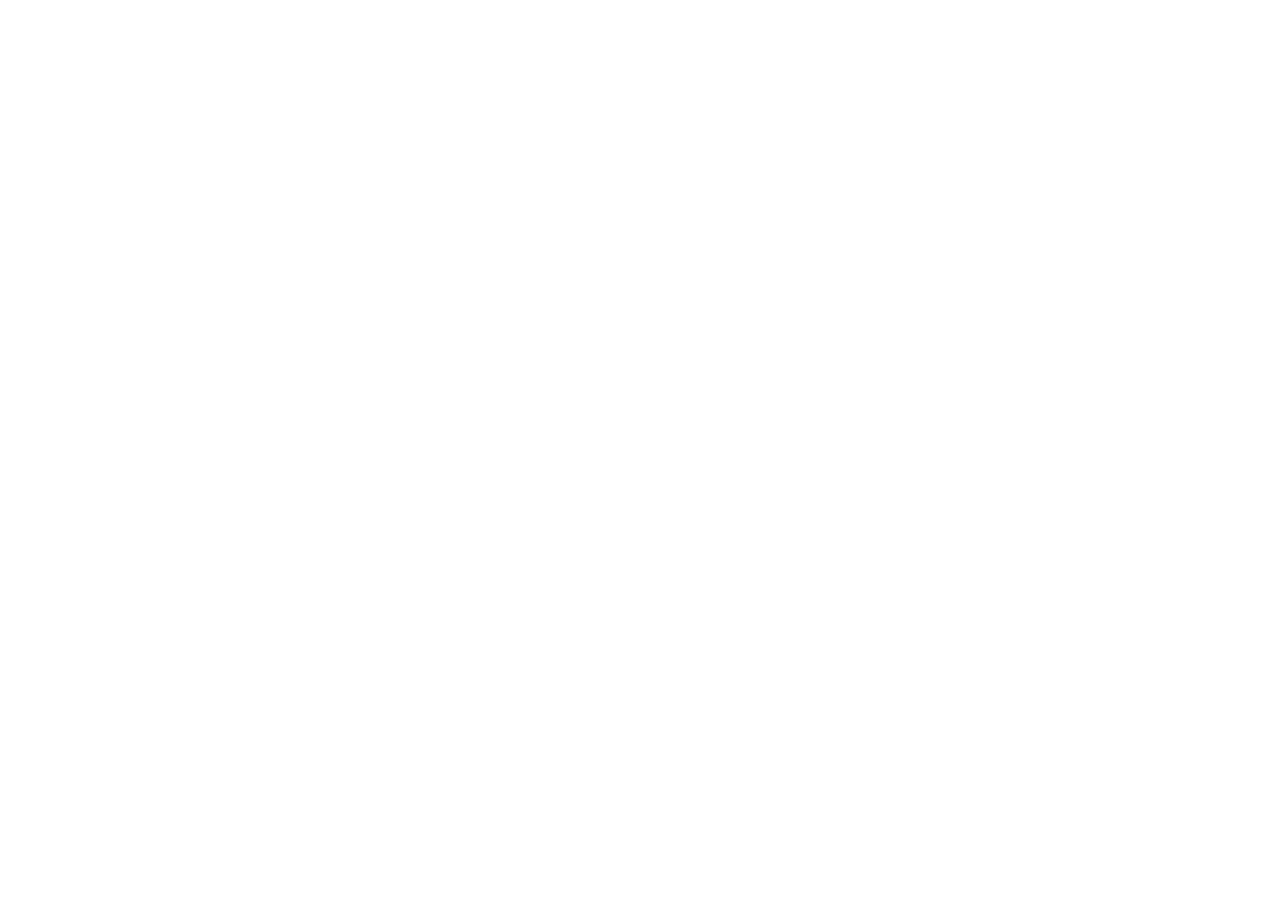
==== boisson.html @ a5a28ba9 "first commit" ====
<!DOCTYPE html>
<html lang="en">
<head>
    <meta charset="UTF-8">
    <meta name="viewport" content="width=device-width, initial-scale=1.0">
    <title>La Ferme Des Voisins</title>
    <link rel="stylesheet" href="/assets/css/boisson.css">
</head>
<body>
    
    <header>

    </header>
    <main>
    
    </main>
    
    <footer>
    
        
    </footer>

    <script src="/assets/js/boisson.js"></script>
</body>
</html>
---- assets/css/boisson.css ----
*{
    margin: 0;
    padding: 0;
    box-sizing: border-box;
}
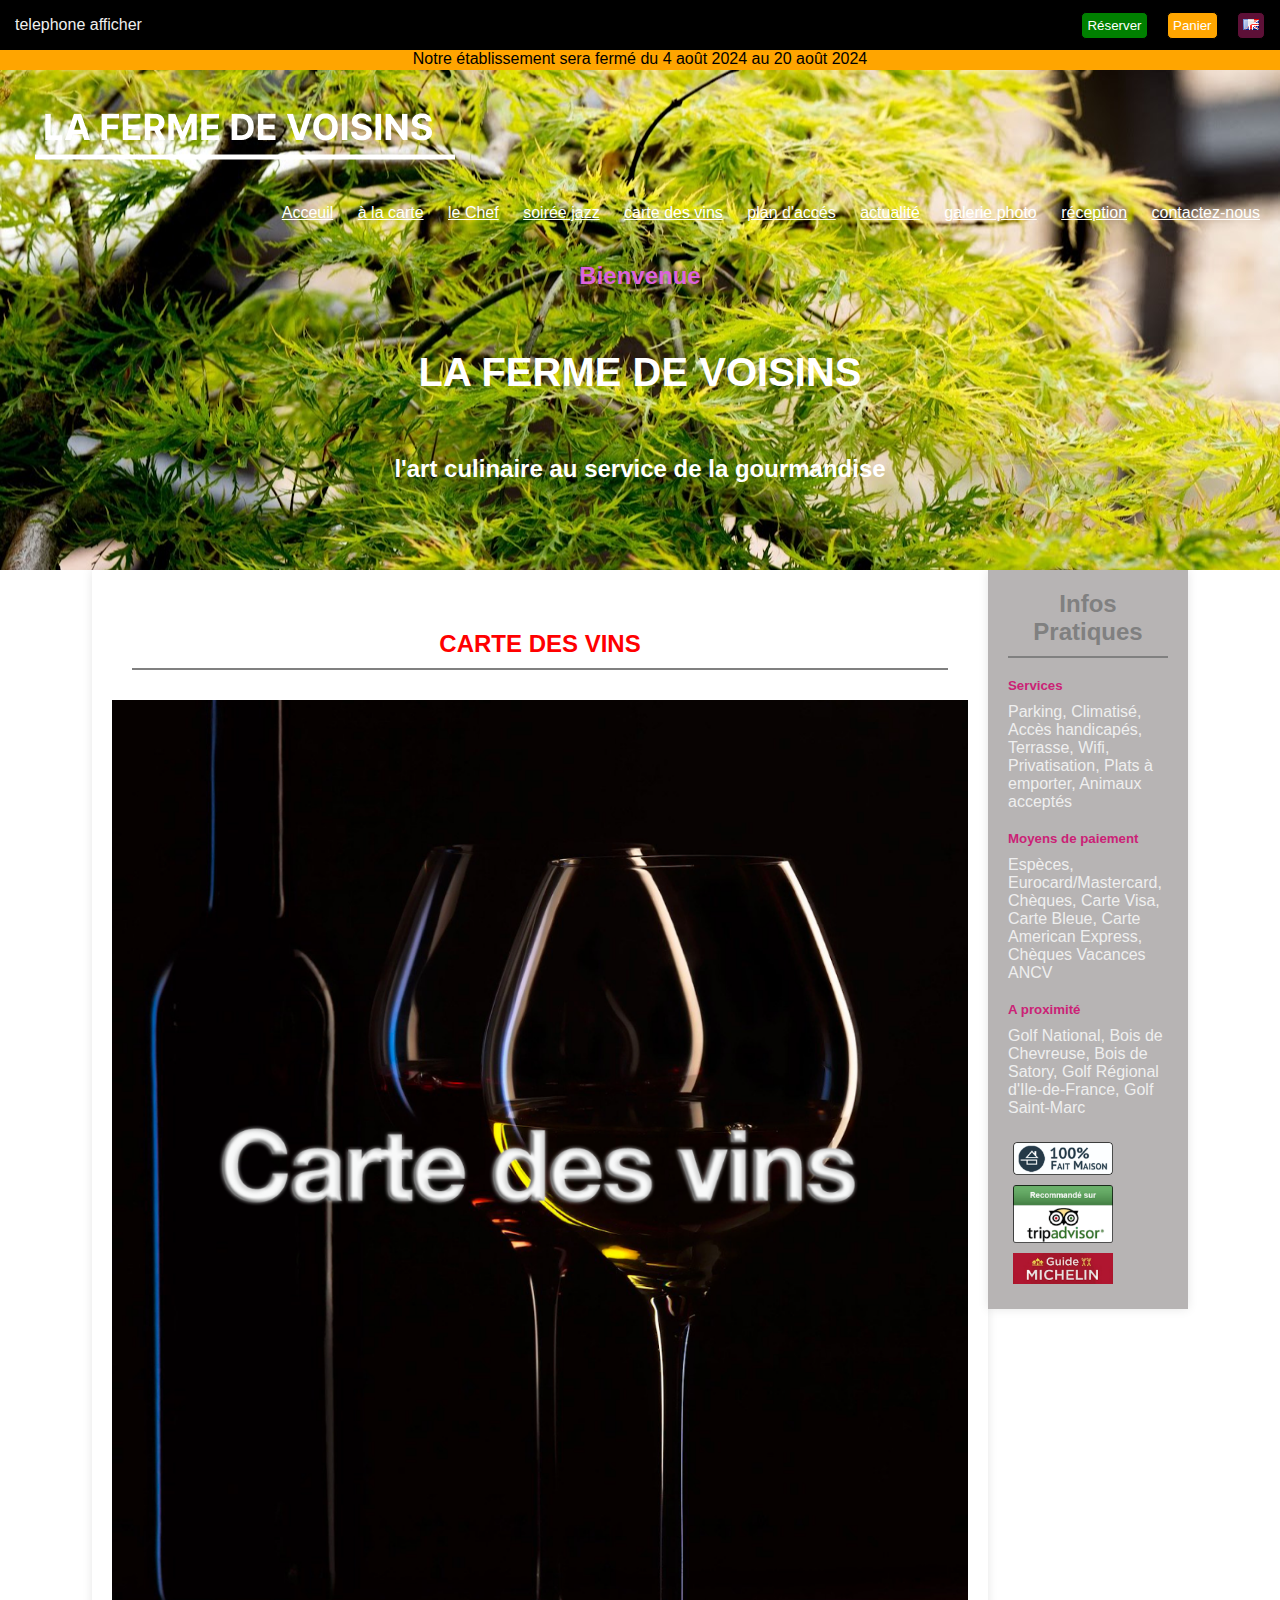
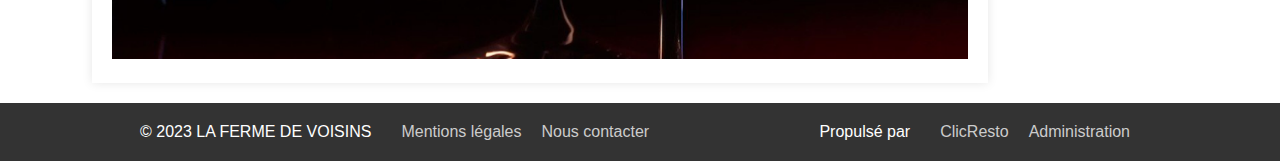
==== commit cd1acfd0: "v" ====
--- a/boisson.html
+++ b/boisson.html
@@ -1,25 +1,167 @@
 <!DOCTYPE html>
 <html lang="en">
+
 <head>
     <meta charset="UTF-8">
     <meta name="viewport" content="width=device-width, initial-scale=1.0">
+    <link rel="apple-touch-icon" sizes="180x180" href="/apple-touch-icon.png">
+    <link rel="icon" type="image/png" sizes="32x32" href="/favicon-32x32.png">
+    <link rel="icon" type="image/png" sizes="16x16" href="/favicon-16x16.png">
+    <link rel="manifest" href="/site.webmanifest">
+    <link rel="mask-icon" href="/safari-pinned-tab.svg" color="#5bbad5">
+    <meta name="msapplication-TileColor" content="#da532c">
+    <meta name="theme-color" content="#ffffff">
     <title>La Ferme Des Voisins</title>
-    <link rel="stylesheet" href="/assets/css/boisson.css">
+    <link rel="stylesheet" href="/assets/css/app.css">
 </head>
+
 <body>
-    
+
     <header>
 
+        <div class="container-struct">
+
+            <div class="container-row sb">
+                <div>
+                    <p class="tel">telephone afficher </p>
+                </div>
+                <div>
+                    <nav class="barre">
+                        <ul>
+                            <li> <button class="reserver">Réserver</button></li>
+                            <li><button class="panier">Panier</button></li>
+                            <li class="languages">
+                                <button class="lang">
+                                    <img src="/assets/img/language.png" alt="Langues" class="btn-img">
+                                </button>
+                                <!-- <div class="content">
+                                <a href="#">Français</a>
+                                <a href="#">English</a>
+                                <a href="#">Español</a>
+                            </div> -->
+                            </li>
+                        </ul>
+                    </nav>
+
+                </div>
+
+            </div>
+        </div>
+        <p class="bord">Notre établissement sera fermé du 4 août 2024 au 20 août 2024</p>
     </header>
     <main>
-    
+        <div class="container">
+            <div class="container-bo">
+                <div class="logo">
+                    <a href="/index.html"><img src="/assets/img/logo.png" alt="logo de la ferme des voisins"></a>
+                </div>
+                <nav class="menu">
+                    <ul>
+                        <li><a href="./index.html">Acceuil</a></li>
+                        <li><a href="/carte.html">à la carte</a></li>
+                        <li><a href="/chef.html">le Chef</a></li>
+                        <li><a href="/jazz.html">soirée jazz</a></li>
+                        <li><a href="/boisson.html">carte des vins</a></li>
+                        <li><a href="#contact">plan d'accés</a></li>
+                        <li><a href="">actualité</a></li>
+                        <li><a href="">galerie photo</a></li>
+                        <li><a href="">réception</a></li>
+                        <li><a href="">contactez-nous</a></li>
+                    </ul>
+                </nav>
+
+            </div>
+            <p class="wel">Bienvenue</p>
+
+            <section class="welcome">
+                <h1>LA FERME DE VOISINS</h1>
+                <P class="r">l'art culinaire au service de la gourmandise</P>
+            </section>
+        </div>
+
+        <div class="burger">
+            <button class="burger-btn" id="burger-btn">☰</button>
+            <nav class="mobile-menu" id="mobile-menu">
+                <ul class="mobile-menu-content">
+                    <li><a href="#acceuil">Accueil</a></li>
+                    <li><a href="/carte.html">à la carte</a></li>
+                    <li><a href="/chef.html">le Chef</a></li>
+                    <li><a href="/jazz.html">soirée jazz</a></li>
+                    <li><a href="/boisson.html">carte des vins</a></li>
+                    <li><a href="#contact">plan d'accés</a></li>
+                    <li><a href="#">actualité</a></li>
+                    <li><a href="#">galerie photo</a></li>
+                    <li><a href="#">réception</a></li>
+                    <li><a href="#">contactez-nous</a></li>
+                </ul>
+            </nav>
+        </div>
+        <div class="container-struct">
+            <div class="menu-container">
+
+                <section class="menu-section">
+                    <h1 class="ab">Carte des vins</h1>
+                    <img src="/assets/img/50.png" alt="photos d'une soirée" class="vi">
+                    
+                </section>
+                <section class="infos-pratiques">
+                    <h2 class="av">Infos Pratiques</h2>
+                    <div class="services">
+                        <h5 class="se">Services</h5>
+                        <p>Parking, Climatisé, Accès handicapés, Terrasse, Wifi, Privatisation, Plats à emporter,
+                            Animaux
+                            acceptés</p>
+                    </div>
+                    <div class="moyens-paiement">
+                        <h5 class="se">Moyens de paiement</h5>
+                        <p>Espèces, Eurocard/Mastercard, Chèques, Carte Visa, Carte Bleue, Carte American Express,
+                            Chèques
+                            Vacances ANCV</p>
+                    </div>
+                    <div class="a-proximite">
+                        <h5 class="se">A proximité</h5>
+                        <p>Golf National, Bois de Chevreuse, Bois de Satory, Golf Régional d'Ile-de-France, Golf
+                            Saint-Marc
+                        </p>
+                    </div>
+                    <div class="recommandations">
+                        <img src="/assets/img/44.png" alt="100% Fait Maison">
+                        <img src="/assets/img/45.png" alt="Recommandé par Tripadvisor">
+                        <img src="/assets/img/47.png" alt="Guide Michelin">
+                    </div>
+                </section>
+            </div>
+        </div>
+
+
     </main>
-    
-    <footer>
-    
-        
+
+    <footer class="footer">
+        <div class="footer-container">
+            <div class="footer-left">
+                <p>&copy; 2023 LA FERME DE VOISINS</p>
+                <nav>
+                    <ul>
+                        <li><a href="#">Mentions légales</a></li>
+                        <li><a href="#">Nous contacter</a></li>
+                    </ul>
+                </nav>
+            </div>
+            <div class="footer-right">
+                <p>Propulsé par</p>
+                <nav>
+                    <ul>
+                        <li><a href="#">ClicResto</a></li>
+                        <li><a href="#">Administration</a></li>
+                    </ul>
+                </nav>
+            </div>
+        </div>
+
+
     </footer>
 
-    <script src="/assets/js/boisson.js"></script>
+    <script src="/assets/js/app.js"></script>
 </body>
+
 </html>--- a/assets/css/app.css
+++ b/assets/css/app.css
@@ -0,0 +1,89 @@
+@import url("./components/global.css");
+@import url("./components/acceuilheader.css");
+@import url("./components/acceuilmain.css");
+@import url("./components/acceuilfooter.css");
+@import url("./components/cartemain.css");
+@import url("./components/chefmain.css");
+@import url("./components/jazz.css");
+
+.burger-btn {
+    background: none;
+    border: none;
+    font-size: 24px;
+    cursor: pointer;
+    display: none; /* Initially hidden */
+}
+.burger{
+    position: relative;
+    width: 100%;
+    margin-left: 680px;
+
+}
+.mobile-menu {
+    display: none;
+    position: absolute;
+    top: 30px;
+    right: 0;
+    background: white;
+    width: 100%;
+    box-shadow: 0 4px 8px rgba(0, 0, 0, 0.1);
+    border-radius: 4px;
+    z-index: 1000;
+}
+
+.mobile-menu ul {
+    list-style: none;
+    padding: 0;
+    margin: 0;
+}
+
+.mobile-menu li {
+    border-bottom: 1px solid #ddd;
+}
+
+.mobile-menu li a {
+    display: block;
+    padding: 10px;
+    text-decoration: none;
+    color: #333;
+}
+
+@media (max-width: 768px) {
+    .burger-btn {
+        display: block; /* Show burger button on small screens */
+    }
+    .barre {
+        display: none; /* Hide original menu on small screens */
+    }
+    .container-bo {
+        flex-direction: column;
+        align-items: center;
+    }
+    .menu {
+        display: none;
+       
+    }
+   
+    .wel {
+        text-align: center;
+        margin: 10px 0;
+    }
+    .welcome {
+        text-align: center;
+        padding: 10px;
+    }
+    .restaurant .content, .cuisine .content {
+        flex-direction: column;
+        text-align: center;
+    }
+    .restaurant .image, .cuisine .image {
+        margin: 20px 0;
+    }
+    .gallery {
+        flex-direction: column;
+        align-items: center;
+    }
+    .gallery-item {
+        margin: 10px 0;
+    }
+}
